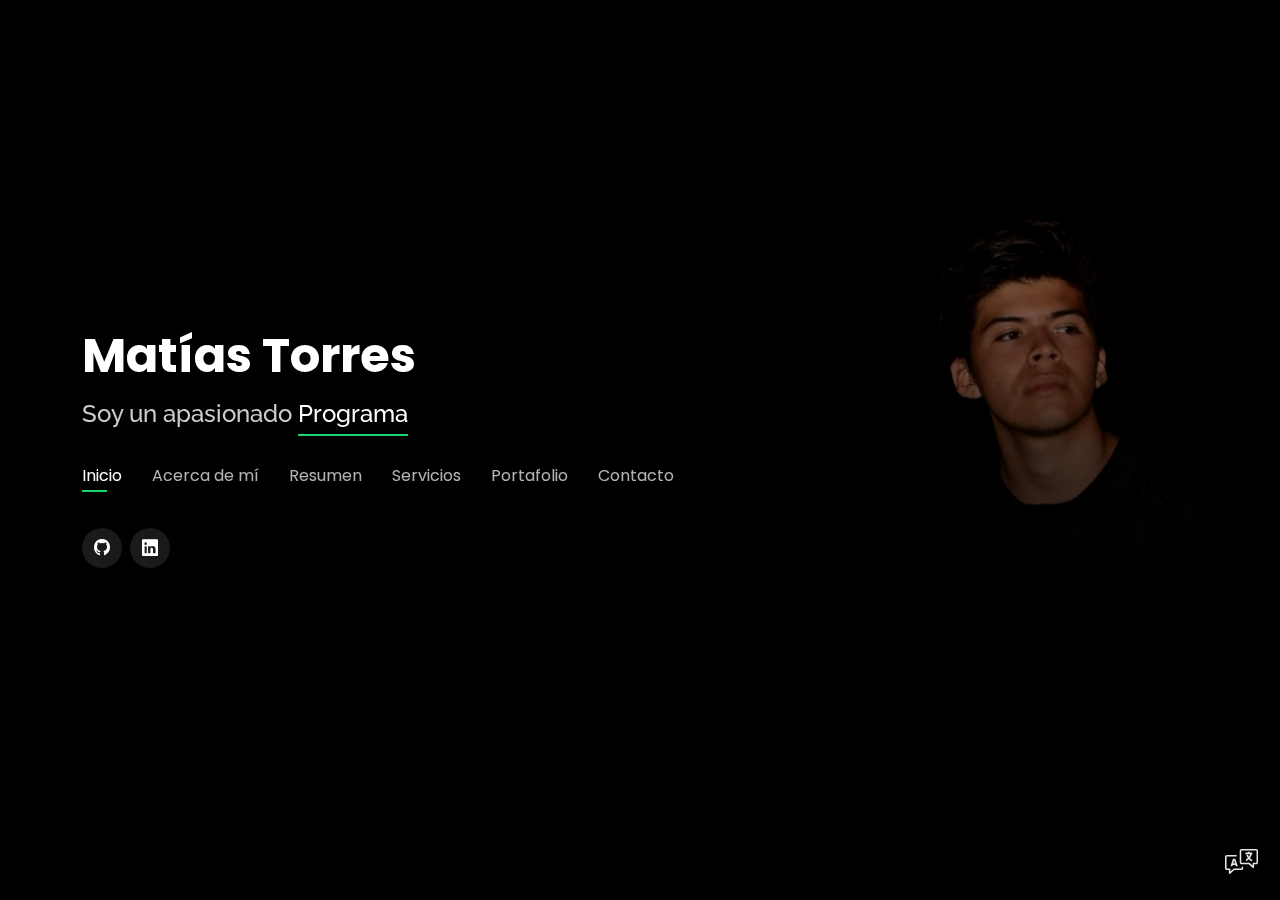
==== index2.html @ 6347fc7c "saque de momento los testimonios" ====
<!DOCTYPE html>
<html lang="es">

<head>
  <meta charset="utf-8">
  <meta content="width=device-width, initial-scale=1.0" name="viewport">

  <title>| Matías Torres |</title>
  <meta content="" name="description">
  <meta content="" name="keywords">

  <!-- Favicons -->
  <link href="assets/img/favicon.png" rel="icon">
  <link href="assets/img/apple-touch-icon.png" rel="apple-touch-icon">

  <!-- Google Fonts -->
  <link href="https://fonts.googleapis.com/css?family=Open+Sans:300,300i,400,400i,600,600i,700,700i|Raleway:300,300i,400,400i,500,500i,600,600i,700,700i|Poppins:300,300i,400,400i,500,500i,600,600i,700,700i" rel="stylesheet">

  <!-- Vendor CSS Files -->
  <link href="assets/vendor/bootstrap/css/bootstrap.min.css" rel="stylesheet">
  <link href="assets/vendor/bootstrap-icons/bootstrap-icons.css" rel="stylesheet">
  <link href="assets/vendor/boxicons/css/boxicons.min.css" rel="stylesheet">
  <link href="assets/vendor/glightbox/css/glightbox.min.css" rel="stylesheet">
  <link href="assets/vendor/remixicon/remixicon.css" rel="stylesheet">
  <link href="assets/vendor/swiper/swiper-bundle.min.css" rel="stylesheet">

  <!-- Template Main CSS File -->
  <link href="assets/css/style.css" rel="stylesheet">

</head>

<body>

  <!-- ======= Header ======= -->
  <header id="header">
    <div class="container">

      <h1><a href="index2.html">Matías Torres</a></h1>
      <!-- Uncomment below if you prefer to use an image logo -->
      <!-- <a href="index.html" class="mr-auto"><img src="assets/img/logo.png" alt="" class="img-fluid"></a> -->
      <h2 id="output">Soy un apasionado <span></span> <!--from Buenos Aires--></h2>

      <nav id="navbar" class="navbar">
        <ul>
          <li><a class="nav-link active" href="#header">Inicio</a></li>
          <li><a class="nav-link" href="#about">Acerca de mí</a></li>
          <li><a class="nav-link" href="#resume">Resumen</a></li>
          <li><a class="nav-link" href="#services">Servicios</a></li>
          <li><a class="nav-link" href="#portfolio">Portafolio</a></li>
          <li><a class="nav-link" href="#contact">Contacto</a></li>
        </ul>
        <i class="bi bi-list mobile-nav-toggle"></i>
      </nav><!-- .navbar -->

      <div class="social-links">
        <a href="https://github.com/matiasdtorres" class="github" target="_blank"><i class="bi bi-github"></i></a>
        <a href="https://www.linkedin.com/in/matias-torres-557916190/" class="linkedin" target="_blank"><i class="bi bi-linkedin"></i></a>
        
      </div>

    </div>
    <div class="idiomas">
      <a class="bg_links lengua ingles" href="index.html">
         <span class="icon"></span>
      </a>
      <a class="bg_links lengua español">
         <span class="icon"></span>
      </a>
      <a class="bg_links lengua portugues" href="index3.html">
         <span class="icon"></span>
      </a>
      <a class="bg_links logo"></a>
    </div>
  </header><!-- End Header -->

  <!-- ======= About Section ======= -->
  <section id="about" class="about">

    <!-- ======= About Me ======= -->
    <div class="about-me container">

      <div class="section-title">
        <h2>Acerca de mí</h2>
        <p>Aprende más sobre mí</p>
      </div>

      <div class="row">
        <div class="col-lg-4" data-aos="fade-right">
          <img src="assets/img/me2.png" class="img-fluid" alt="">
        </div>
        <div class="col-lg-8 pt-4 pt-lg-0 content" data-aos="fade-left">
          <h3>Diseñador Gráfico &amp; WEB</h3>
          <p class="fst-italic">
            <!--¿que verga pondria aca?-->
          </p>
          <div class="row">
            <div class="col-lg-6">
              <ul>
                <li><i class="bi bi-chevron-right"></i> <strong>Cumpleaños:</strong> <span>19 Oct 2000</span></li>
                <li><i class="bi bi-chevron-right"></i> <strong>Ciudad:</strong> <span>Buenos Aires, ARG</span></li>
                <li><i class="bi bi-chevron-right"></i> <strong>Edad:</strong> <span>22</span></li>
              </ul>
            </div>
            <div class="col-lg-6">
              <ul>
                <li><i class="bi bi-chevron-right"></i> <strong>Grado:</strong> <span>Técnico</span></li>
                <li><i class="bi bi-chevron-right"></i> <strong>Email:</strong> <span>hola@torresmatias.ar</span></li>
                <li><i class="bi bi-chevron-right"></i> <strong>Freelance:</strong> <span>Disponible</span></li>
              </ul>
            </div>
          </div>
          <p>
            <!--¿que verga pondria aca?-->
          </p>
        </div>
      </div>

    </div><!-- End About Me -->

    <!-- ======= Counts ======= -->
    <div class="counts container">

      <div class="row">

        <div class="col-lg-3 col-md-6">
          <div class="count-box">
            <i class="bi bi-emoji-smile"></i>
            <span data-purecounter-start="0" data-purecounter-end="13" data-purecounter-duration="1" class="purecounter"></span>
            <p>Clientes Felices</p>
          </div>
        </div>

        <div class="col-lg-3 col-md-6 mt-5 mt-md-0">
          <div class="count-box">
            <i class="bi bi-journal-richtext"></i>
            <span data-purecounter-start="0" data-purecounter-end="6" data-purecounter-duration="1" class="purecounter"></span>
            <p>Proyectos</p>
          </div>
        </div>

        <div class="col-lg-3 col-md-6 mt-5 mt-lg-0">
          <div class="count-box">
            <i class="bi bi-headset"></i>
            <span data-purecounter-start="0" data-purecounter-end="12" data-purecounter-duration="1" class="purecounter"></span>
            <p>Horas de soporte</p>
          </div>
        </div>

        <div class="col-lg-3 col-md-6 mt-5 mt-lg-0">
          <div class="count-box">
            <i class="bi bi-award"></i>
            <span data-purecounter-start="0" data-purecounter-end="0" data-purecounter-duration="1" class="purecounter"></span>
            <p>Premios</p>
          </div>
        </div>

      </div>

    </div><!-- End Counts -->

    <!-- ======= Skills  ======= -->
    <div class="skills container">

      <div class="section-title">
        <h2>Habilidades</h2>
      </div>

      <div class="row skills-content">

        <div class="col-lg-6">

          <div class="progress">
            <span class="skill">HTML ➥ Junior<i class="val">70%</i></span>
            <div class="progress-bar-wrap">
              <div class="progress-bar" role="progressbar" aria-valuenow="70" aria-valuemin="0" aria-valuemax="100"></div>
            </div>
          </div>

          <div class="progress">
            <span class="skill">CSS ➥ Junior<i class="val">70%</i></span>
            <div class="progress-bar-wrap">
              <div class="progress-bar" role="progressbar" aria-valuenow="70" aria-valuemin="0" aria-valuemax="100"></div>
            </div>
          </div>

          <div class="progress">
            <span class="skill">JavaScript ➥ Trainee<i class="val">5%</i></span>
            <div class="progress-bar-wrap">
              <div class="progress-bar" role="progressbar" aria-valuenow="5" aria-valuemin="0" aria-valuemax="100"></div>
            </div>
          </div>

        </div>

        <div class="col-lg-6">

          <div class="progress">
            <span class="skill">Adobe Premiere<i class="val">65%</i></span>
            <div class="progress-bar-wrap">
              <div class="progress-bar" role="progressbar" aria-valuenow="65" aria-valuemin="0" aria-valuemax="100"></div>
            </div>
          </div>

          <div class="progress">
            <span class="skill">Adobe illustrator<i class="val">55%</i></span>
            <div class="progress-bar-wrap">
              <div class="progress-bar" role="progressbar" aria-valuenow="55" aria-valuemin="0" aria-valuemax="100"></div>
            </div>
          </div>

          <div class="progress">
            <span class="skill">Photoshop<i class="val">40%</i></span>
            <div class="progress-bar-wrap">
              <div class="progress-bar" role="progressbar" aria-valuenow="40" aria-valuemin="0" aria-valuemax="100"></div>
            </div>
          </div>

        </div>

      </div>

    </div><!-- End Skills -->

    <!-- ======= Interests =======
    <div class="interests container">

      <div class="section-title">
        <h2>Interests</h2>
      </div>

      <div class="row">
        <div class="col-lg-3 col-md-4">
          <div class="icon-box">
            <i class="ri-store-line" style="color: #ffbb2c;"></i>
            <h3>Lorem Ipsum</h3>
          </div>
        </div>
        <div class="col-lg-3 col-md-4 mt-4 mt-md-0">
          <div class="icon-box">
            <i class="ri-bar-chart-box-line" style="color: #5578ff;"></i>
            <h3>Dolor Sitema</h3>
          </div>
        </div>
        <div class="col-lg-3 col-md-4 mt-4 mt-md-0">
          <div class="icon-box">
            <i class="ri-calendar-todo-line" style="color: #e80368;"></i>
            <h3>Sed perspiciatis</h3>
          </div>
        </div>
        <div class="col-lg-3 col-md-4 mt-4 mt-lg-0">
          <div class="icon-box">
            <i class="ri-paint-brush-line" style="color: #e361ff;"></i>
            <h3>Magni Dolores</h3>
          </div>
        </div>
        <div class="col-lg-3 col-md-4 mt-4">
          <div class="icon-box">
            <i class="ri-database-2-line" style="color: #47aeff;"></i>
            <h3>Nemo Enim</h3>
          </div>
        </div>
        <div class="col-lg-3 col-md-4 mt-4">
          <div class="icon-box">
            <i class="ri-gradienter-line" style="color: #ffa76e;"></i>
            <h3>Eiusmod Tempor</h3>
          </div>
        </div>
        <div class="col-lg-3 col-md-4 mt-4">
          <div class="icon-box">
            <i class="ri-file-list-3-line" style="color: #11dbcf;"></i>
            <h3>Midela Teren</h3>
          </div>
        </div>
        <div class="col-lg-3 col-md-4 mt-4">
          <div class="icon-box">
            <i class="ri-price-tag-2-line" style="color: #4233ff;"></i>
            <h3>Pira Neve</h3>
          </div>
        </div>
        <div class="col-lg-3 col-md-4 mt-4">
          <div class="icon-box">
            <i class="ri-anchor-line" style="color: #b2904f;"></i>
            <h3>Dirada Pack</h3>
          </div>
        </div>
        <div class="col-lg-3 col-md-4 mt-4">
          <div class="icon-box">
            <i class="ri-disc-line" style="color: #b20969;"></i>
            <h3>Moton Ideal</h3>
          </div>
        </div>
        <div class="col-lg-3 col-md-4 mt-4">
          <div class="icon-box">
            <i class="ri-base-station-line" style="color: #ff5828;"></i>
            <h3>Verdo Park</h3>
          </div>
        </div>
        <div class="col-lg-3 col-md-4 mt-4">
          <div class="icon-box">
            <i class="ri-fingerprint-line" style="color: #29cc61;"></i>
            <h3>Flavor Nivelanda</h3>
          </div>
        </div>
      </div>

    </div> End Interests -->

    <!-- ======= Testimonials =======
    <div class="testimonials container">

      <div class="section-title">
        <h2>Testimonios</h2>
      </div>

      <div class="testimonials-slider swiper" data-aos="fade-up" data-aos-delay="100">
        <div class="swiper-wrapper">

          <div class="swiper-slide">
            <div class="testimonial-item">
              <p>
                <i class="bx bxs-quote-alt-left quote-icon-left"></i>
                texto prueba
                <i class="bx bxs-quote-alt-right quote-icon-right"></i>
              </p>
              <img src="assets/img/testimonials/avatar.jpg" class="testimonial-img" alt="">
              <h3>Saul Goodman</h3>
              <h4>Ceo &amp; Founder</h4>
            </div>
          </div>

          <div class="swiper-slide">
            <div class="testimonial-item">
              <p>
                <i class="bx bxs-quote-alt-left quote-icon-left"></i>
                texto prueba
                <i class="bx bxs-quote-alt-right quote-icon-right"></i>
              </p>
              <img src="assets/img/testimonials/avatar.jpg" class="testimonial-img" alt="">
              <h3>Sara Wilsson</h3>
              <h4>Designer</h4>
            </div>
          </div>

          <div class="swiper-slide">
            <div class="testimonial-item">
              <p>
                <i class="bx bxs-quote-alt-left quote-icon-left"></i>
                texto prueba
                <i class="bx bxs-quote-alt-right quote-icon-right"></i>
              </p>
              <img src="assets/img/testimonials/avatar.jpg" class="testimonial-img" alt="">
              <h3>Jena Karlis</h3>
              <h4>Store Owner</h4>
            </div>
          </div>

          <div class="swiper-slide">
            <div class="testimonial-item">
              <p>
                <i class="bx bxs-quote-alt-left quote-icon-left"></i>
                texto prueba
                <i class="bx bxs-quote-alt-right quote-icon-right"></i>
              </p>
              <img src="assets/img/testimonials/avatar.jpg" class="testimonial-img" alt="">
              <h3>Matt Brandon</h3>
              <h4>Freelancer</h4>
            </div>
          </div>

          <div class="swiper-slide">
            <div class="testimonial-item">
              <p>
                <i class="bx bxs-quote-alt-left quote-icon-left"></i>
                texto prueba
                <i class="bx bxs-quote-alt-right quote-icon-right"></i>
              </p>
              <img src="assets/img/testimonials/avatar.jpg" class="testimonial-img" alt="">
              <h3>John Larson</h3>
              <h4>Entrepreneur</h4>
            </div>
          </div>

        </div>
        <div class="swiper-pagination"></div>
      </div>

      <div class="owl-carousel testimonials-carousel">

      </div>

    </div>< End Testimonials  -->

  </section><!-- End About Section -->

  <!-- ======= Resume Section ======= -->
  <section id="resume" class="resume">
    <div class="container">

      <div class="section-title">
        <h2>Resumen</h2>
        <p>Revisar mi currículum</p>
      </div>

      <div class="row">
        <div class="col-lg-6">
          <h3 class="resume-title">Sumary</h3>
          <div class="resume-item pb-0">
            <h4>Torres Matías</h4>
            <p><em>Programador innovador con más de 2 años de experiencia. Diseñador gráfico en material de marketing digital/impreso, también con 2 años de experiencia. Editor de contenido para influencers en youtube.</em></p>
            <p>
            <ul>
              <li>Buenos Aires, ARG</li>
              <li>hola@torresmatias.ar</li>
            </ul>
            </p>
          </div>

          <h3 class="resume-title">Educación</h3>
          <div class="resume-item">
            <h4>Técnico Superior En Programación</h4>
            <h5>2023 - Presente</h5>
            <p><em>Universidad Tecnológica Nacional: Facultad Regional de Avellaneda</em></p>
            <!--<p>descripcion</p>-->
          </div>
          <div class="resume-item">
            <h4>Ingeniería de Sistemas</h4>
            <h5>2021 - 2023</h5>
            <p><em>Universidad Tecnológica Nacional: Facultad Regional La Plata</em></p>
            <!--<p>descripcion</p>-->
          </div>
          <div class="resume-item">
            <h4>Licenciatura en Sistemas</h4>
            <h5>2019 - 2019</h5>
            <p><em>Facultad de Informática - UNLP</em></p>
            <!--<p>descripcion</p>-->
          </div>
        </div>
        <div class="col-lg-6">
          <h3 class="resume-title">Experiencia profesional</h3>
          <div class="resume-item">
            <h4>Tour Golf Amigos</h4>
            <h5>2021 - Presente</h5>
            <p><em>Producción de torneos de golf en Argentina. </em></p>
            <p>
            <ul>
              <li>Liderar el diseño, desarrollo e implementación de los materiales de comunicación gráficos, de maquetación y de producción.</li>
              <li>Delegar tareas a los 2 miembros del equipo de diseño y asesorar en todos los aspectos del proyecto. </li>
              <li>Diseñar la Página WEB para mostrar información de los torneos y crear un formulario de registro con los datos de los jugadores.</li>
            </ul>
            </p>
          </div>
          <div class="resume-item">
            <h4>Editor de contenido para "Yari Taft"</h4>
            <h5>2022 - Presente</h5>
            <p><a href="https://www.youtube.com/YariTaftEs" target="_blank"><em>➥ www.youtube.com/YariTaftEs</em></a></p>
          </div>
        </div>
      </div>

    </div>
  </section><!-- End Resume Section -->

  <!-- ======= Services Section ======= -->
  <section id="services" class="services">
    <div class="container">

      <div class="section-title">
        <h2>Servicios</h2>
        <p>Mis servicios</p>
      </div>

      <div class="row">
        <div class="col-lg-4 col-md-6 d-flex align-items-stretch">
          <div class="icon-box">
            <div class="icon"><i class="bx bxl-dribbble"></i></div>
            <h4><a href="">Community Manager</a></h4>
            <p>texto prueba texto prueba texto prueba texto prueba texto prueba texto prueba texto prueba</p>
          </div>
        </div>

        <div class="col-lg-4 col-md-6 d-flex align-items-stretch mt-4 mt-md-0">
          <div class="icon-box">
            <div class="icon"><i class="bx bx-file"></i></div>
            <h4><a href="">Publicidad digital</a></h4>
            <p>Actualmente trabajando para una agencia de Marketing en Argentina </p>
          </div>
        </div>

        <div class="col-lg-4 col-md-6 d-flex align-items-stretch mt-4 mt-lg-0">
          <div class="icon-box">
            <div class="icon"><i class="bx bx-tachometer"></i></div>
            <h4><a href="">Diseño gráfico</a></h4>
            <p>texto prueba texto prueba texto prueba texto prueba texto prueba texto prueba texto prueba</p>
          </div>
        </div>

        <div class="col-lg-4 col-md-6 d-flex align-items-stretch mt-4">
          <div class="icon-box">
            <div class="icon"><i class="bx bx-world"></i></div>
            <h4><a href="">Programador web</a></h4>
            <p>texto prueba texto prueba texto prueba texto prueba texto prueba texto prueba texto prueba</p>
          </div>
        </div>

        <div class="col-lg-4 col-md-6 d-flex align-items-stretch mt-4">
          <div class="icon-box">
            <div class="icon"><i class="bx bx-slideshow"></i></div>
            <h4><a href="">Soporte comunitario</a></h4>
            <p>Experiencia en Community Leader y Community manager con referencia en diferentes Grupos de Discord/Telegram</p>
          </div>
        </div>

        <div class="col-lg-4 col-md-6 d-flex align-items-stretch mt-4">
          <div class="icon-box">
            <div class="icon"><i class="bx bx-world"></i></div>
            <h4><a href="">Configurador de discord</a></h4>
            <p>Configurador de servidores Discord para comunidades grandes y medianas</p>
          </div>
        </div>
        
        <div class="col-lg-4 col-md-6 d-flex align-items-stretch mt-4">
          <div class="icon-box">
            <div class="icon"><i class="bx bx-slideshow"></i></div>
            <h4><a href="">Editor</a></h4>
            <p>Edición de vídeo con adobe premiere pro 2022</p>
          </div>
        </div>

      </div>

    </div>
  </section><!-- End Services Section -->

  <!-- ======= Portfolio Section ======= -->
  <section id="portfolio" class="portfolio">
    <div class="container">

      <div class="section-title">
        <h2>Portafolio</h2>
        <p>Mis trabajos</p>
      </div>

      <div class="row">
        <div class="col-lg-12 d-flex justify-content-center">
          <ul id="portfolio-flters">
            <li data-filter="*" class="filter-active">Todo</li>
            <li data-filter=".filter-app">App</li>
            <!--<li data-filter=".filter-card">Card</li>-->
            <li data-filter=".filter-web">Web</li>
          </ul>
        </div>
      </div>

      <div class="row portfolio-container">

        <div class="col-lg-4 col-md-6 portfolio-item filter-app">
          <div class="portfolio-wrap">
            <img src="https://i.gyazo.com/dcaa1f9e8604ac8729b8a3f4ea35e607.png" class="img-fluid" alt="">
            <div class="portfolio-info">
              <h4>App 1</h4>
              <p>inscripción</p>
              <div class="portfolio-links">
                <a href="https://i.gyazo.com/dcaa1f9e8604ac8729b8a3f4ea35e607.png" data-gallery="portfolioGallery" class="portfolio-lightbox" title="App 1"><i class="bx bx-plus"></i></a>
                <a href="inscripciones.html" data-gallery="portfolioDetailsGallery" data-glightbox="type: external" class="portfolio-details-lightbox" title="Portfolio Details"><i class="bx bx-link"></i></a>
              </div>
            </div>
          </div>
        </div>

        <div class="col-lg-4 col-md-6 portfolio-item filter-web">
          <div class="portfolio-wrap">
            <img src="https://i.gyazo.com/0c6f4637fe368c87ea7dc6944fe7ee25.png" class="img-fluid" alt="">
            <div class="portfolio-info">
              <h4>Obladi</h4>
              <p>Web</p>
              <div class="portfolio-links">
                <a href="https://i.gyazo.com/0c6f4637fe368c87ea7dc6944fe7ee25.png" data-gallery="portfolioGallery" class="portfolio-lightbox" title="Web 3"><i class="bx bx-plus"></i></a>
                <a href="obladi.html" data-gallery="portfolioDetailsGallery" data-glightbox="type: external" class="portfolio-details-lightbox" title="Portfolio Details"><i class="bx bx-link"></i></a>
              </div>
            </div>
          </div>
        </div>

        <!--<div class="col-lg-4 col-md-6 portfolio-item filter-app">
          <div class="portfolio-wrap">
            <img src="assets/img/portfolio/portfolio-3.jpg" class="img-fluid" alt="">
            <div class="portfolio-info">
              <h4>App 2</h4>
              <p>App</p>
              <div class="portfolio-links">
                <a href="assets/img/portfolio/portfolio-3.jpg" data-gallery="portfolioGallery" class="portfolio-lightbox" title="App 2"><i class="bx bx-plus"></i></a>
                <a href="portfolio-details.html" data-gallery="portfolioDetailsGallery" data-glightbox="type: external" class="portfolio-details-lightbox" title="Portfolio Details"><i class="bx bx-link"></i></a>
              </div>
            </div>
          </div>
        </div>-->

        <!--<div class="col-lg-4 col-md-6 portfolio-item filter-card">
          <div class="portfolio-wrap">
            <img src="assets/img/portfolio/portfolio-4.jpg" class="img-fluid" alt="">
            <div class="portfolio-info">
              <h4>Card 2</h4>
              <p>Card</p>
              <div class="portfolio-links">
                <a href="assets/img/portfolio/portfolio-4.jpg" data-gallery="portfolioGallery" class="portfolio-lightbox" title="Card 2"><i class="bx bx-plus"></i></a>
                <a href="portfolio-details.html" data-gallery="portfolioDetailsGallery" data-glightbox="type: external" class="portfolio-details-lightbox" title="Portfolio Details"><i class="bx bx-link"></i></a>
              </div>
            </div>
          </div>
        </div>-->

        <div class="col-lg-4 col-md-6 portfolio-item filter-web">
          <div class="portfolio-wrap">
            <img src="https://i.gyazo.com/576782cc08ac501b3dd6a0bb3d86647f.png" class="img-fluid" alt="">
            <div class="portfolio-info">
              <h4>Tour Golf Amigos</h4>
              <p>Web</p>
              <div class="portfolio-links">
                <a href="https://i.gyazo.com/576782cc08ac501b3dd6a0bb3d86647f.png" data-gallery="portfolioGallery" class="portfolio-lightbox" title="Tour Golf Amigos"><i class="bx bx-plus"></i></a>
                <a href="tga.html" data-gallery="portfolioDetailsGallery" data-glightbox="type: external" class="portfolio-details-lightbox" title="Portfolio Details"><i class="bx bx-link"></i></a>
              </div>
            </div>
          </div>
        </div>

        <!--<div class="col-lg-4 col-md-6 portfolio-item filter-app">
          <div class="portfolio-wrap">
            <img src="assets/img/portfolio/portfolio-6.jpg" class="img-fluid" alt="">
            <div class="portfolio-info">
              <h4>App 3</h4>
              <p>App</p>
              <div class="portfolio-links">
                <a href="assets/img/portfolio/portfolio-6.jpg" data-gallery="portfolioGallery" class="portfolio-lightbox" title="App 3"><i class="bx bx-plus"></i></a>
                <a href="portfolio-details.html" data-gallery="portfolioDetailsGallery" data-glightbox="type: external" class="portfolio-details-lightbox" title="Portfolio Details"><i class="bx bx-link"></i></a>
              </div>
            </div>
          </div>
        </div>-->

        <!--<div class="col-lg-4 col-md-6 portfolio-item filter-card">
          <div class="portfolio-wrap">
            <img src="assets/img/portfolio/portfolio-7.jpg" class="img-fluid" alt="">
            <div class="portfolio-info">
              <h4>Card 1</h4>
              <p>Card</p>
              <div class="portfolio-links">
                <a href="assets/img/portfolio/portfolio-7.jpg" data-gallery="portfolioGallery" class="portfolio-lightbox" title="Card 1"><i class="bx bx-plus"></i></a>
                <a href="portfolio-details.html" data-gallery="portfolioDetailsGallery" data-glightbox="type: external" class="portfolio-details-lightbox" title="Portfolio Details"><i class="bx bx-link"></i></a>
              </div>
            </div>
          </div>
        </div>-->

        <!--<div class="col-lg-4 col-md-6 portfolio-item filter-card">
          <div class="portfolio-wrap">
            <img src="assets/img/portfolio/portfolio-8.jpg" class="img-fluid" alt="">
            <div class="portfolio-info">
              <h4>Card 3</h4>
              <p>Card</p>
              <div class="portfolio-links">
                <a href="assets/img/portfolio/portfolio-8.jpg" data-gallery="portfolioGallery" class="portfolio-lightbox" title="Card 3"><i class="bx bx-plus"></i></a>
                <a href="portfolio-details.html" data-gallery="portfolioDetailsGallery" data-glightbox="type: external" class="portfolio-details-lightbox" title="Portfolio Details"><i class="bx bx-link"></i></a>
              </div>
            </div>
          </div>
        </div>-->

        <!--<div class="col-lg-4 col-md-6 portfolio-item filter-web">
          <div class="portfolio-wrap">
            <img src="assets/img/portfolio/portfolio-9.jpg" class="img-fluid" alt="">
            <div class="portfolio-info">
              <h4>Web 3</h4>
              <p>Web</p>
              <div class="portfolio-links">
                <a href="assets/img/portfolio/portfolio-9.jpg" data-gallery="portfolioGallery" class="portfolio-lightbox" title="Web 3"><i class="bx bx-plus"></i></a>
                <a href="portfolio-details.html" data-gallery="portfolioDetailsGallery" data-glightbox="type: external" class="portfolio-details-lightbox" title="Portfolio Details"><i class="bx bx-link"></i></a>
              </div>
            </div>
          </div>
        </div>-->

      </div>

    </div>
  </section><!-- End Portfolio Section -->

  <!-- ======= Contact Section ======= -->
  <section id="contact" class="contact">
    <div class="container">

      <div class="section-title">
        <h2>Contacto</h2>
        <p>Contáctame</p>
      </div>

      <div class="row mt-2">


        <div class="col-md-6 mt-4 mt-md-0 d-flex align-items-stretch">
          <div class="info-box">
            <i class="bx bx-share-alt"></i>
            <h3>Perfiles sociales</h3>
            <div class="social-links">
              <a href="https://github.com/matiasdtorres" class="github" target="_blank"><i class="bi bi-github"></i></a>
              <a href="https://www.linkedin.com/in/matias-torres-557916190/" class="linkedin" target="_blank"><i class="bi bi-linkedin"></i></a>
            </div>
          </div>
        </div>

        <div class="col-md-6 mt-4 mt-md-0 d-flex align-items-stretch">
          <div class="info-box">
            <i class="bx bx-envelope"></i>
            <h3>Envíeme un correo electrónico</h3>
            <p>hola@torresmatias.ar</p>
          </div>
        </div>
      </div>

      <form action="forms/contact.php" method="post" role="form" class="php-email-form mt-4">
        <div class="row">
          <div class="col-md-6 form-group">
            <input type="text" name="name" class="form-control" id="name" placeholder="Su nombre" required>
          </div>
          <div class="col-md-6 form-group mt-3 mt-md-0">
            <input type="email" class="form-control" name="email" id="email" placeholder="Tu correo electrónico" required>
          </div>
        </div>
        <div class="form-group mt-3">
          <input type="text" class="form-control" name="subject" id="subject" placeholder="Sujeto" required>
        </div>
        <div class="form-group mt-3">
          <textarea class="form-control" name="message" rows="5" placeholder="Mensaje" required></textarea>
        </div>
        <div class="my-3">
          <div class="loading">Cargando</div>
          <div class="error-message"></div>
          <div class="sent-message">Tu mensaje ha sido enviado. ¡Gracias!</div>
        </div>
        <div class="text-center"><button type="submit">Enviar mensaje</button></div>
      </form>

    </div>
  </section><!-- End Contact Section -->

  <!-- Vendor JS Files -->
  <script src="assets/vendor/bootstrap/js/bootstrap.bundle.min.js"></script>
  <script src="assets/vendor/glightbox/js/glightbox.min.js"></script>
  <script src="assets/vendor/isotope-layout/isotope.pkgd.min.js"></script>
  <script src="assets/vendor/php-email-form/validate.js"></script>
  <script src="assets/vendor/purecounter/purecounter.js"></script>
  <script src="assets/vendor/swiper/swiper-bundle.min.js"></script>
  <script src="assets/vendor/waypoints/noframework.waypoints.js"></script>

  <!-- Template Main JS File -->
  <script src="assets/js/main.js"></script>
  <script src='https://cdnjs.cloudflare.com/ajax/libs/jquery/3.2.1/jquery.min.js'></script><script  src="assets/js/script2.js"></script>

</body>

</html>
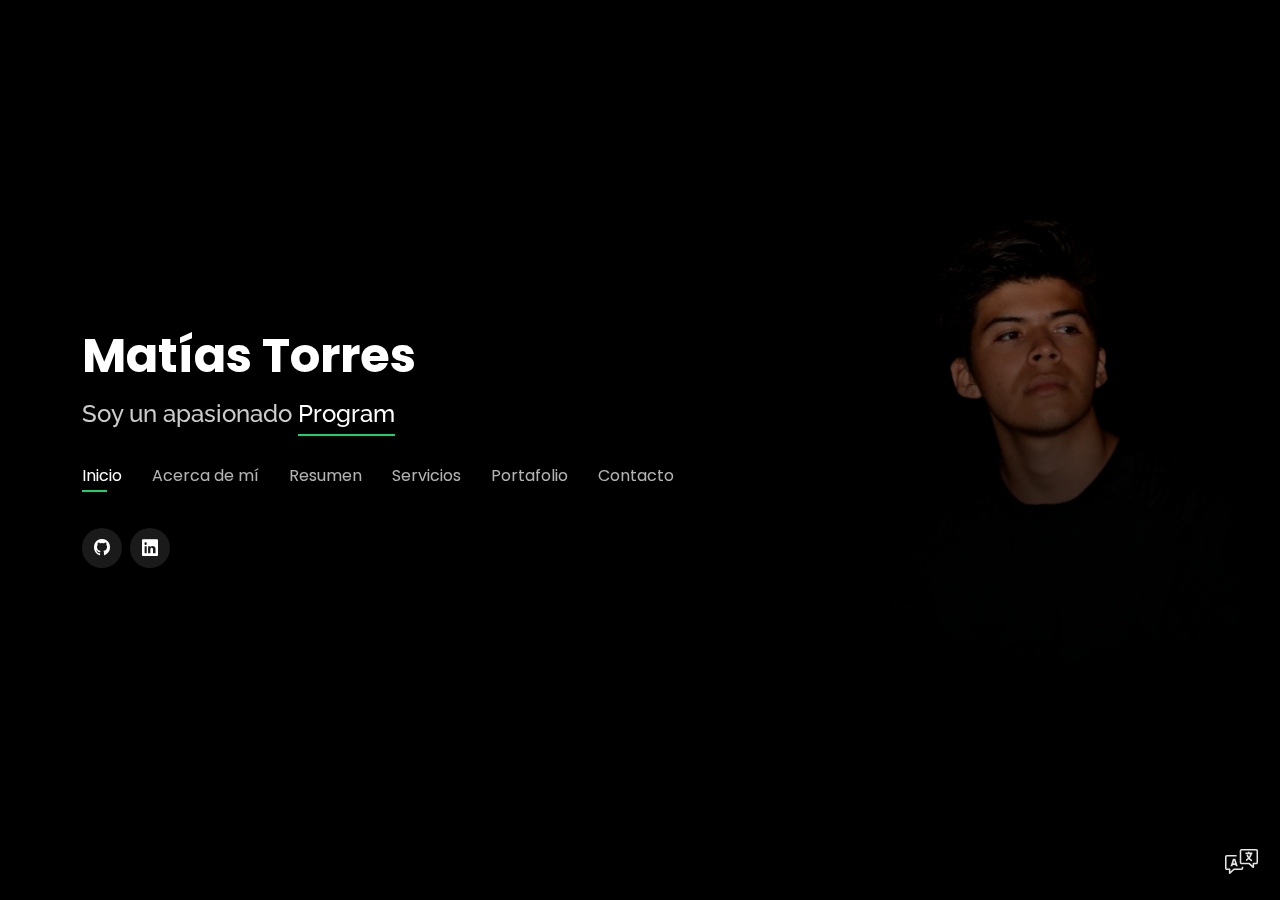
==== commit 0e224559: "corregi mail" ====
--- a/index2.html
+++ b/index2.html
@@ -104,7 +104,7 @@
             <div class="col-lg-6">
               <ul>
                 <li><i class="bi bi-chevron-right"></i> <strong>Grado:</strong> <span>Técnico</span></li>
-                <li><i class="bi bi-chevron-right"></i> <strong>Email:</strong> <span>hola@torresmatias.ar</span></li>
+                <li><i class="bi bi-chevron-right"></i> <strong>Email:</strong> <span>matiasdanieltorres127@gmail.com</span></li>
                 <li><i class="bi bi-chevron-right"></i> <strong>Freelance:</strong> <span>Disponible</span></li>
               </ul>
             </div>
@@ -410,7 +410,7 @@
             <p>
             <ul>
               <li>Buenos Aires, ARG</li>
-              <li>hola@torresmatias.ar</li>
+              <li>matiasdanieltorres127@gmail.com</li>
             </ul>
             </p>
           </div>
@@ -482,7 +482,7 @@
           <div class="icon-box">
             <div class="icon"><i class="bx bx-file"></i></div>
             <h4><a href="">Publicidad digital</a></h4>
-            <p>Actualmente trabajando para una agencia de Marketing en Argentina </p>
+            <p>texto prueba texto prueba texto prueba texto prueba texto prueba texto prueba texto prueba</p>
           </div>
         </div>
 
@@ -711,7 +711,7 @@
           <div class="info-box">
             <i class="bx bx-envelope"></i>
             <h3>Envíeme un correo electrónico</h3>
-            <p>hola@torresmatias.ar</p>
+            <p>matiasdanieltorres127@gmail.com</p>
           </div>
         </div>
       </div>
@@ -726,7 +726,7 @@
           </div>
         </div>
         <div class="form-group mt-3">
-          <input type="text" class="form-control" name="subject" id="subject" placeholder="Sujeto" required>
+          <input type="text" class="form-control" name="subject" id="subject" placeholder="Asunto" required>
         </div>
         <div class="form-group mt-3">
           <textarea class="form-control" name="message" rows="5" placeholder="Mensaje" required></textarea>
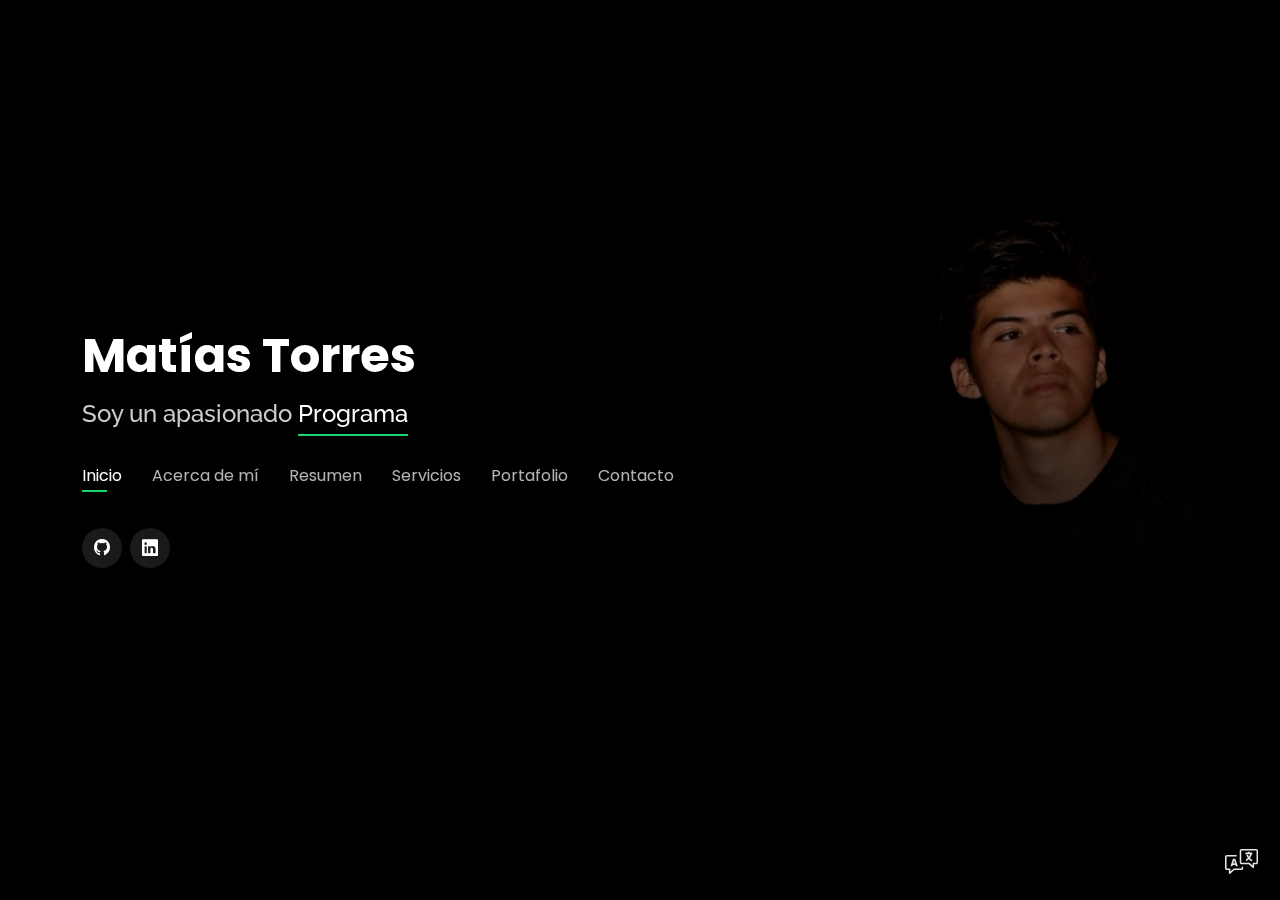
==== commit ea9a3724: "agregue python" ====
--- a/index2.html
+++ b/index2.html
@@ -190,6 +190,13 @@
             </div>
           </div>
 
+          <div class="progress">
+            <span class="skill">Python ➥ Trainee<i class="val">5%</i></span>
+            <div class="progress-bar-wrap">
+              <div class="progress-bar" role="progressbar" aria-valuenow="5" aria-valuemin="0" aria-valuemax="100"></div>
+            </div>
+          </div>
+
         </div>
 
         <div class="col-lg-6">
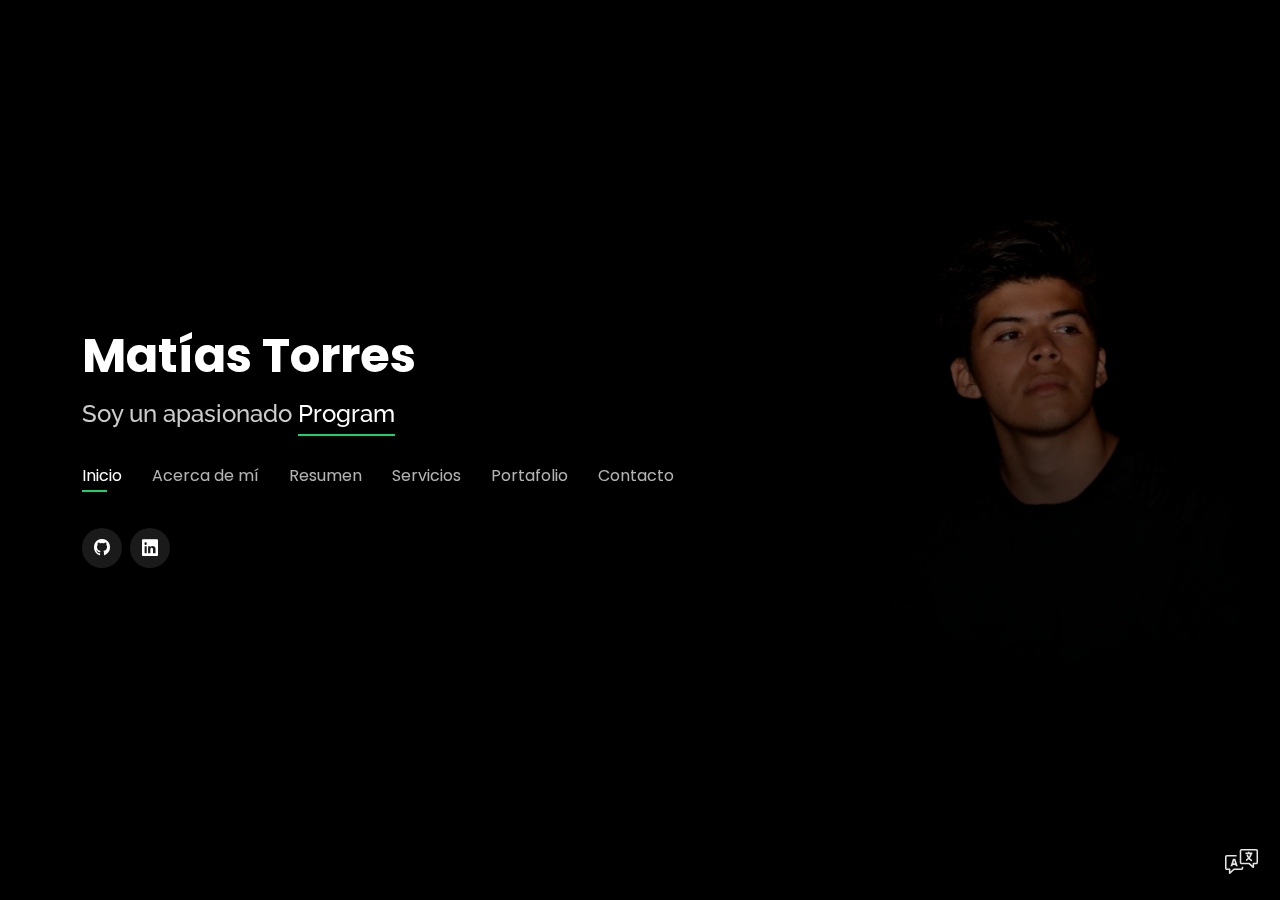
==== commit 4339164f: "Agregue C++" ====
--- a/index2.html
+++ b/index2.html
@@ -197,6 +197,13 @@
             </div>
           </div>
 
+          <div class="progress">
+            <span class="skill">C++ ➥ Trainee<i class="val">5%</i></span>
+            <div class="progress-bar-wrap">
+              <div class="progress-bar" role="progressbar" aria-valuenow="5" aria-valuemin="0" aria-valuemax="100"></div>
+            </div>
+          </div>
+
         </div>
 
         <div class="col-lg-6">
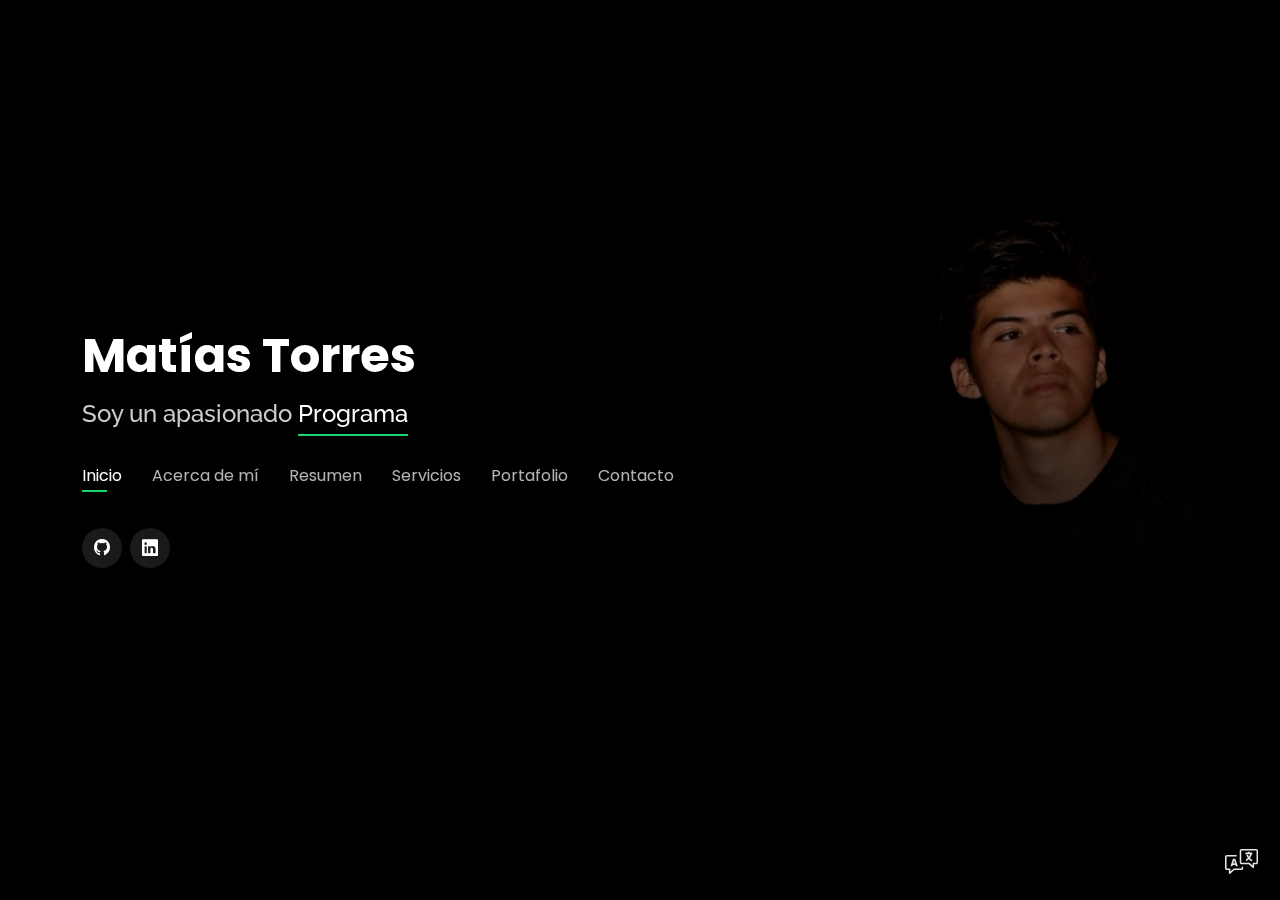
==== commit d2d84274: "Agregue Proyectos" ====
--- a/index2.html
+++ b/index2.html
@@ -557,10 +557,11 @@
       <div class="row">
         <div class="col-lg-12 d-flex justify-content-center">
           <ul id="portfolio-flters">
-            <li data-filter="*" class="filter-active">Todo</li>
+            <li data-filter="*" class="filter-active">All</li>
             <li data-filter=".filter-app">App</li>
-            <!--<li data-filter=".filter-card">Card</li>-->
             <li data-filter=".filter-web">Web</li>
+            <li data-filter=".filter-juegos">Juegos</li>
+            <li data-filter=".filter-circuitos">Circuitos</li>
           </ul>
         </div>
       </div>
@@ -574,8 +575,8 @@
               <h4>App 1</h4>
               <p>inscripción</p>
               <div class="portfolio-links">
-                <a href="https://i.gyazo.com/dcaa1f9e8604ac8729b8a3f4ea35e607.png" data-gallery="portfolioGallery" class="portfolio-lightbox" title="App 1"><i class="bx bx-plus"></i></a>
-                <a href="inscripciones.html" data-gallery="portfolioDetailsGallery" data-glightbox="type: external" class="portfolio-details-lightbox" title="Portfolio Details"><i class="bx bx-link"></i></a>
+                <!--<a href="https://i.gyazo.com/dcaa1f9e8604ac8729b8a3f4ea35e607.png" data-gallery="portfolioGallery" class="portfolio-lightbox" title="App 1"><i class="bx bx-plus"></i></a>-->
+                <a href="inscripciones.html" data-gallery="portfolioDetailsGallery" data-glightbox="type: external" class="portfolio-details-lightbox" title="Detalles"><i class="bx bx-link"></i></a>
               </div>
             </div>
           </div>
@@ -588,40 +589,40 @@
               <h4>Obladi</h4>
               <p>Web</p>
               <div class="portfolio-links">
-                <a href="https://i.gyazo.com/0c6f4637fe368c87ea7dc6944fe7ee25.png" data-gallery="portfolioGallery" class="portfolio-lightbox" title="Web 3"><i class="bx bx-plus"></i></a>
-                <a href="obladi.html" data-gallery="portfolioDetailsGallery" data-glightbox="type: external" class="portfolio-details-lightbox" title="Portfolio Details"><i class="bx bx-link"></i></a>
-              </div>
-            </div>
-          </div>
-        </div>
-
-        <!--<div class="col-lg-4 col-md-6 portfolio-item filter-app">
-          <div class="portfolio-wrap">
-            <img src="assets/img/portfolio/portfolio-3.jpg" class="img-fluid" alt="">
-            <div class="portfolio-info">
-              <h4>App 2</h4>
-              <p>App</p>
-              <div class="portfolio-links">
-                <a href="assets/img/portfolio/portfolio-3.jpg" data-gallery="portfolioGallery" class="portfolio-lightbox" title="App 2"><i class="bx bx-plus"></i></a>
-                <a href="portfolio-details.html" data-gallery="portfolioDetailsGallery" data-glightbox="type: external" class="portfolio-details-lightbox" title="Portfolio Details"><i class="bx bx-link"></i></a>
-              </div>
-            </div>
-          </div>
-        </div>-->
-
-        <!--<div class="col-lg-4 col-md-6 portfolio-item filter-card">
-          <div class="portfolio-wrap">
-            <img src="assets/img/portfolio/portfolio-4.jpg" class="img-fluid" alt="">
-            <div class="portfolio-info">
-              <h4>Card 2</h4>
-              <p>Card</p>
-              <div class="portfolio-links">
-                <a href="assets/img/portfolio/portfolio-4.jpg" data-gallery="portfolioGallery" class="portfolio-lightbox" title="Card 2"><i class="bx bx-plus"></i></a>
-                <a href="portfolio-details.html" data-gallery="portfolioDetailsGallery" data-glightbox="type: external" class="portfolio-details-lightbox" title="Portfolio Details"><i class="bx bx-link"></i></a>
-              </div>
-            </div>
-          </div>
-        </div>-->
+                <!--<a href="https://i.gyazo.com/0c6f4637fe368c87ea7dc6944fe7ee25.png" data-gallery="portfolioGallery" class="portfolio-lightbox" title="Web 3"><i class="bx bx-plus"></i></a>-->
+                <a href="obladi.html" data-gallery="portfolioDetailsGallery" data-glightbox="type: external" class="portfolio-details-lightbox" title="Detalles"><i class="bx bx-link"></i></a>
+              </div>
+            </div>
+          </div>
+        </div>
+
+        <div class="col-lg-4 col-md-6 portfolio-item filter-juegos">
+          <div class="portfolio-wrap">
+            <img src="assets/img/juegos/galaxia/image-1.png" class="img-fluid" alt="">
+            <div class="portfolio-info">
+              <h4>Galaxy</h4>
+              <p>Juegos</p>
+              <div class="portfolio-links">
+                <!--<a href="assets/img/portfolio/portfolio-3.jpg" data-gallery="portfolioGallery" class="portfolio-lightbox" title="App 2"><i class="bx bx-plus"></i></a>-->
+                <a href="galaxia.html" data-gallery="portfolioDetailsGallery" data-glightbox="type: external" class="portfolio-details-lightbox" title="Detalles"><i class="bx bx-link"></i></a>
+              </div>
+            </div>
+          </div>
+        </div>
+
+        <div class="col-lg-4 col-md-6 portfolio-item filter-circuitos">
+          <div class="portfolio-wrap">
+            <img src="assets/img/circuitos/setteotemp/setteotemp.png" class="img-fluid" alt="">
+            <div class="portfolio-info">
+              <h4>Setteo de temperaturas</h4>
+              <p>Circuitos</p>
+              <div class="portfolio-links">
+                <!--<a href="assets/img/portfolio/portfolio-4.jpg" data-gallery="portfolioGallery" class="portfolio-lightbox" title="circuits 2"><i class="bx bx-plus"></i></a>-->
+                <a href="setteotemp.html" data-gallery="portfolioDetailsGallery" data-glightbox="type: external" class="portfolio-details-lightbox" title="Detalles"><i class="bx bx-link"></i></a>
+              </div>
+            </div>
+          </div>
+        </div>
 
         <div class="col-lg-4 col-md-6 portfolio-item filter-web">
           <div class="portfolio-wrap">
@@ -630,8 +631,8 @@
               <h4>Tour Golf Amigos</h4>
               <p>Web</p>
               <div class="portfolio-links">
-                <a href="https://i.gyazo.com/576782cc08ac501b3dd6a0bb3d86647f.png" data-gallery="portfolioGallery" class="portfolio-lightbox" title="Tour Golf Amigos"><i class="bx bx-plus"></i></a>
-                <a href="tga.html" data-gallery="portfolioDetailsGallery" data-glightbox="type: external" class="portfolio-details-lightbox" title="Portfolio Details"><i class="bx bx-link"></i></a>
+                <!--<a href="https://i.gyazo.com/576782cc08ac501b3dd6a0bb3d86647f.png" data-gallery="portfolioGallery" class="portfolio-lightbox" title="Tour Golf Amigos"><i class="bx bx-plus"></i></a>-->
+                <a href="tga.html" data-gallery="portfolioDetailsGallery" data-glightbox="type: external" class="portfolio-details-lightbox" title="Detalles"><i class="bx bx-link"></i></a>
               </div>
             </div>
           </div>
@@ -645,7 +646,7 @@
               <p>App</p>
               <div class="portfolio-links">
                 <a href="assets/img/portfolio/portfolio-6.jpg" data-gallery="portfolioGallery" class="portfolio-lightbox" title="App 3"><i class="bx bx-plus"></i></a>
-                <a href="portfolio-details.html" data-gallery="portfolioDetailsGallery" data-glightbox="type: external" class="portfolio-details-lightbox" title="Portfolio Details"><i class="bx bx-link"></i></a>
+                <a href="portfolio-details.html" data-gallery="portfolioDetailsGallery" data-glightbox="type: external" class="portfolio-details-lightbox" title="Detalles"><i class="bx bx-link"></i></a>
               </div>
             </div>
           </div>
@@ -659,7 +660,7 @@
               <p>Card</p>
               <div class="portfolio-links">
                 <a href="assets/img/portfolio/portfolio-7.jpg" data-gallery="portfolioGallery" class="portfolio-lightbox" title="Card 1"><i class="bx bx-plus"></i></a>
-                <a href="portfolio-details.html" data-gallery="portfolioDetailsGallery" data-glightbox="type: external" class="portfolio-details-lightbox" title="Portfolio Details"><i class="bx bx-link"></i></a>
+                <a href="portfolio-details.html" data-gallery="portfolioDetailsGallery" data-glightbox="type: external" class="portfolio-details-lightbox" title="Detalles"><i class="bx bx-link"></i></a>
               </div>
             </div>
           </div>
@@ -673,7 +674,7 @@
               <p>Card</p>
               <div class="portfolio-links">
                 <a href="assets/img/portfolio/portfolio-8.jpg" data-gallery="portfolioGallery" class="portfolio-lightbox" title="Card 3"><i class="bx bx-plus"></i></a>
-                <a href="portfolio-details.html" data-gallery="portfolioDetailsGallery" data-glightbox="type: external" class="portfolio-details-lightbox" title="Portfolio Details"><i class="bx bx-link"></i></a>
+                <a href="portfolio-details.html" data-gallery="portfolioDetailsGallery" data-glightbox="type: external" class="portfolio-details-lightbox" title="Detalles"><i class="bx bx-link"></i></a>
               </div>
             </div>
           </div>
@@ -687,7 +688,7 @@
               <p>Web</p>
               <div class="portfolio-links">
                 <a href="assets/img/portfolio/portfolio-9.jpg" data-gallery="portfolioGallery" class="portfolio-lightbox" title="Web 3"><i class="bx bx-plus"></i></a>
-                <a href="portfolio-details.html" data-gallery="portfolioDetailsGallery" data-glightbox="type: external" class="portfolio-details-lightbox" title="Portfolio Details"><i class="bx bx-link"></i></a>
+                <a href="portfolio-details.html" data-gallery="portfolioDetailsGallery" data-glightbox="type: external" class="portfolio-details-lightbox" title="Detalles"><i class="bx bx-link"></i></a>
               </div>
             </div>
           </div>
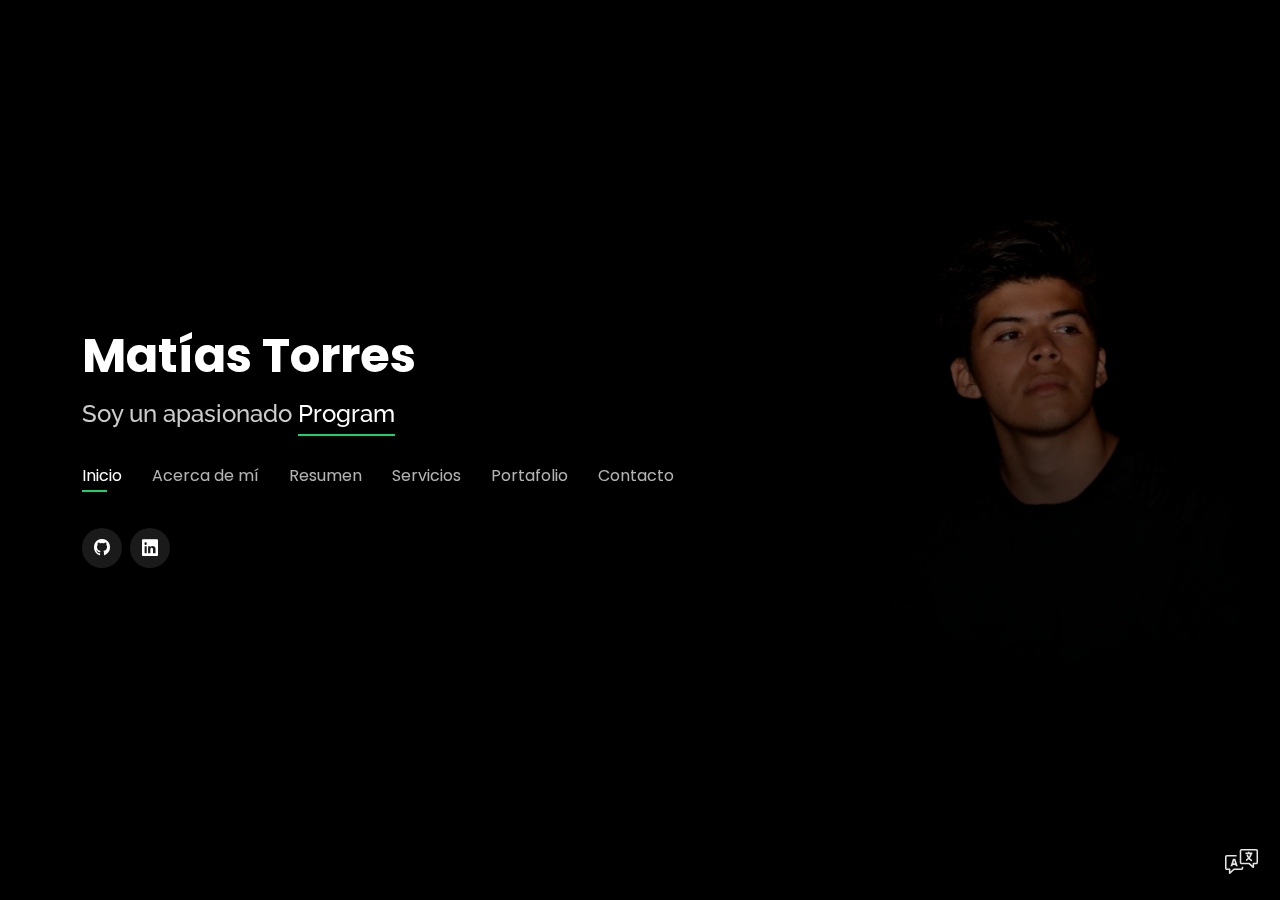
==== commit 4127944f: "Corregi link de linkedin" ====
--- a/index2.html
+++ b/index2.html
@@ -54,7 +54,7 @@
 
       <div class="social-links">
         <a href="https://github.com/matiasdtorres" class="github" target="_blank"><i class="bi bi-github"></i></a>
-        <a href="https://www.linkedin.com/in/matias-torres-557916190/" class="linkedin" target="_blank"><i class="bi bi-linkedin"></i></a>
+        <a href="https://www.linkedin.com/in/mat%C3%ADas-torres-557916190/" class="linkedin" target="_blank"><i class="bi bi-linkedin"></i></a>
         
       </div>
 
@@ -638,19 +638,19 @@
           </div>
         </div>
 
-        <!--<div class="col-lg-4 col-md-6 portfolio-item filter-app">
-          <div class="portfolio-wrap">
-            <img src="assets/img/portfolio/portfolio-6.jpg" class="img-fluid" alt="">
-            <div class="portfolio-info">
-              <h4>App 3</h4>
-              <p>App</p>
-              <div class="portfolio-links">
-                <a href="assets/img/portfolio/portfolio-6.jpg" data-gallery="portfolioGallery" class="portfolio-lightbox" title="App 3"><i class="bx bx-plus"></i></a>
-                <a href="portfolio-details.html" data-gallery="portfolioDetailsGallery" data-glightbox="type: external" class="portfolio-details-lightbox" title="Detalles"><i class="bx bx-link"></i></a>
-              </div>
-            </div>
-          </div>
-        </div>-->
+        <div class="col-lg-4 col-md-6 portfolio-item filter-circuitos">
+          <div class="portfolio-wrap">
+            <img src="assets/img/circuitos/displaytemperatura/displaytemperatura.png" class="img-fluid" alt="">
+            <div class="portfolio-info">
+              <h4>Display Temp</h4>
+              <p>Circuitos</p>
+              <div class="portfolio-links">
+                <!--<a href="assets/img/portfolio/portfolio-6.jpg" data-gallery="portfolioGallery" class="portfolio-lightbox" title="Circuits"><i class="bx bx-plus"></i></a>-->
+                <a href="displaytemperatura.html" data-gallery="portfolioDetailsGallery" data-glightbox="type: external" class="portfolio-details-lightbox" title="Detalles"><i class="bx bx-link"></i></a>
+              </div>
+            </div>
+          </div>
+        </div>
 
         <!--<div class="col-lg-4 col-md-6 portfolio-item filter-card">
           <div class="portfolio-wrap">
@@ -717,7 +717,7 @@
             <h3>Perfiles sociales</h3>
             <div class="social-links">
               <a href="https://github.com/matiasdtorres" class="github" target="_blank"><i class="bi bi-github"></i></a>
-              <a href="https://www.linkedin.com/in/matias-torres-557916190/" class="linkedin" target="_blank"><i class="bi bi-linkedin"></i></a>
+              <a href="https://www.linkedin.com/in/mat%C3%ADas-torres-557916190/" class="linkedin" target="_blank"><i class="bi bi-linkedin"></i></a>
             </div>
           </div>
         </div>
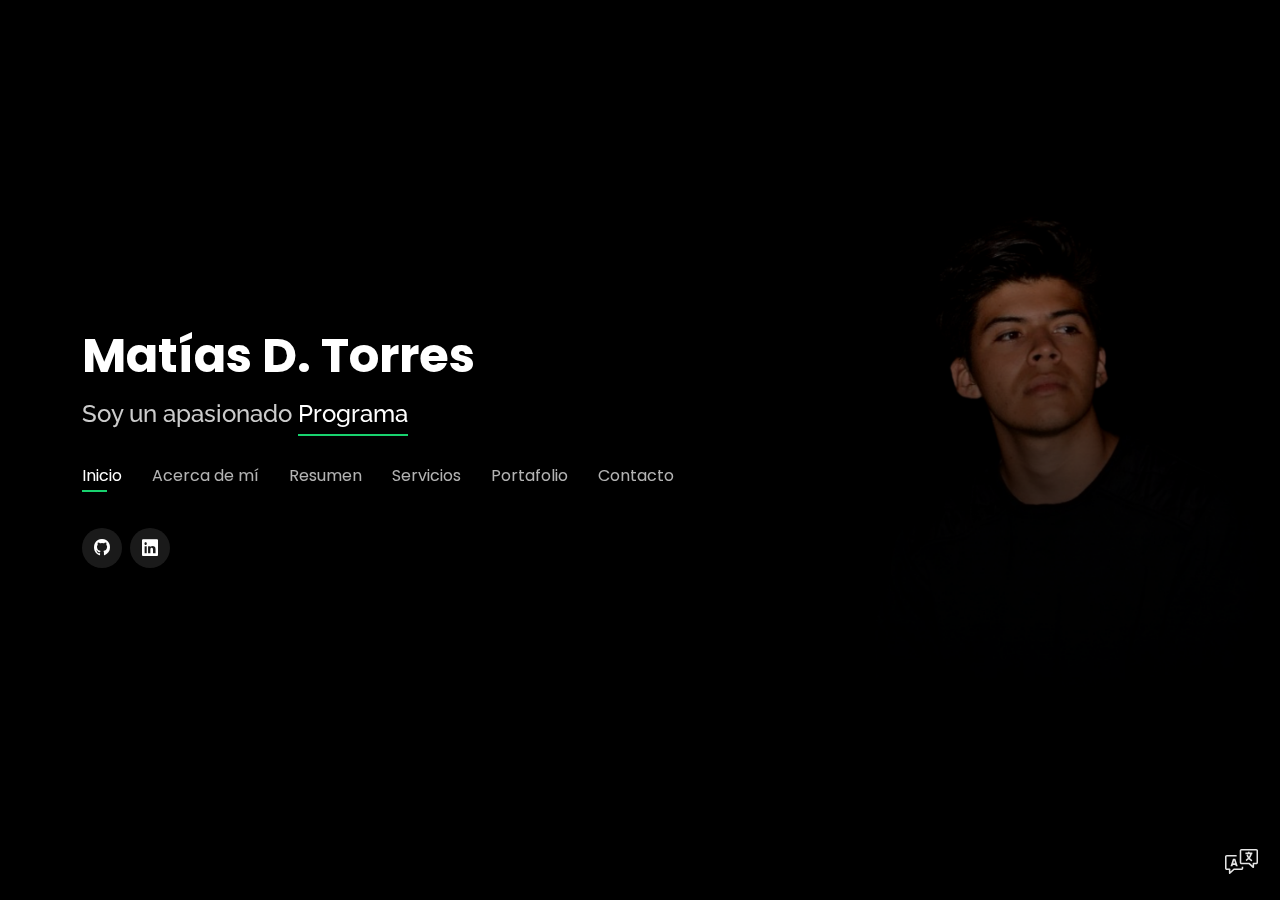
==== commit 96efa543: "[MOD] linkedin, email && Full Name" ====
--- a/index2.html
+++ b/index2.html
@@ -5,7 +5,7 @@
   <meta charset="utf-8">
   <meta content="width=device-width, initial-scale=1.0" name="viewport">
 
-  <title>| Matías Torres |</title>
+  <title>| Matías D. Torres |</title>
   <meta content="" name="description">
   <meta content="" name="keywords">
 
@@ -35,7 +35,7 @@
   <header id="header">
     <div class="container">
 
-      <h1><a href="index2.html">Matías Torres</a></h1>
+      <h1><a href="index2.html">Matías D. Torres</a></h1>
       <!-- Uncomment below if you prefer to use an image logo -->
       <!-- <a href="index.html" class="mr-auto"><img src="assets/img/logo.png" alt="" class="img-fluid"></a> -->
       <h2 id="output">Soy un apasionado <span></span> <!--from Buenos Aires--></h2>
@@ -54,7 +54,7 @@
 
       <div class="social-links">
         <a href="https://github.com/matiasdtorres" class="github" target="_blank"><i class="bi bi-github"></i></a>
-        <a href="https://www.linkedin.com/in/mat%C3%ADas-torres-557916190/" class="linkedin" target="_blank"><i class="bi bi-linkedin"></i></a>
+        <a href="https://www.linkedin.com/in/matiasdtorres/" class="linkedin" target="_blank"><i class="bi bi-linkedin"></i></a>
         
       </div>
 
@@ -98,13 +98,13 @@
               <ul>
                 <li><i class="bi bi-chevron-right"></i> <strong>Cumpleaños:</strong> <span>19 Oct 2000</span></li>
                 <li><i class="bi bi-chevron-right"></i> <strong>Ciudad:</strong> <span>Buenos Aires, ARG</span></li>
-                <li><i class="bi bi-chevron-right"></i> <strong>Edad:</strong> <span>22</span></li>
+                <li><i class="bi bi-chevron-right"></i> <strong>Edad:</strong> <span>23</span></li>
               </ul>
             </div>
             <div class="col-lg-6">
               <ul>
                 <li><i class="bi bi-chevron-right"></i> <strong>Grado:</strong> <span>Técnico</span></li>
-                <li><i class="bi bi-chevron-right"></i> <strong>Email:</strong> <span>matiasdanieltorres127@gmail.com</span></li>
+                <li><i class="bi bi-chevron-right"></i> <strong>Email:</strong> <span>matiasdanieltorres@hotmail.com</span></li>
                 <li><i class="bi bi-chevron-right"></i> <strong>Freelance:</strong> <span>Disponible</span></li>
               </ul>
             </div>
@@ -424,7 +424,7 @@
             <p>
             <ul>
               <li>Buenos Aires, ARG</li>
-              <li>matiasdanieltorres127@gmail.com</li>
+              <li>matiasdanieltorres@hotmail.com</li>
             </ul>
             </p>
           </div>
@@ -717,7 +717,7 @@
             <h3>Perfiles sociales</h3>
             <div class="social-links">
               <a href="https://github.com/matiasdtorres" class="github" target="_blank"><i class="bi bi-github"></i></a>
-              <a href="https://www.linkedin.com/in/mat%C3%ADas-torres-557916190/" class="linkedin" target="_blank"><i class="bi bi-linkedin"></i></a>
+              <a href="https://www.linkedin.com/in/matiasdtorres/" class="linkedin" target="_blank"><i class="bi bi-linkedin"></i></a>
             </div>
           </div>
         </div>
@@ -726,7 +726,7 @@
           <div class="info-box">
             <i class="bx bx-envelope"></i>
             <h3>Envíeme un correo electrónico</h3>
-            <p>matiasdanieltorres127@gmail.com</p>
+            <p>matiasdanieltorres@hotmail.com</p>
           </div>
         </div>
       </div>
